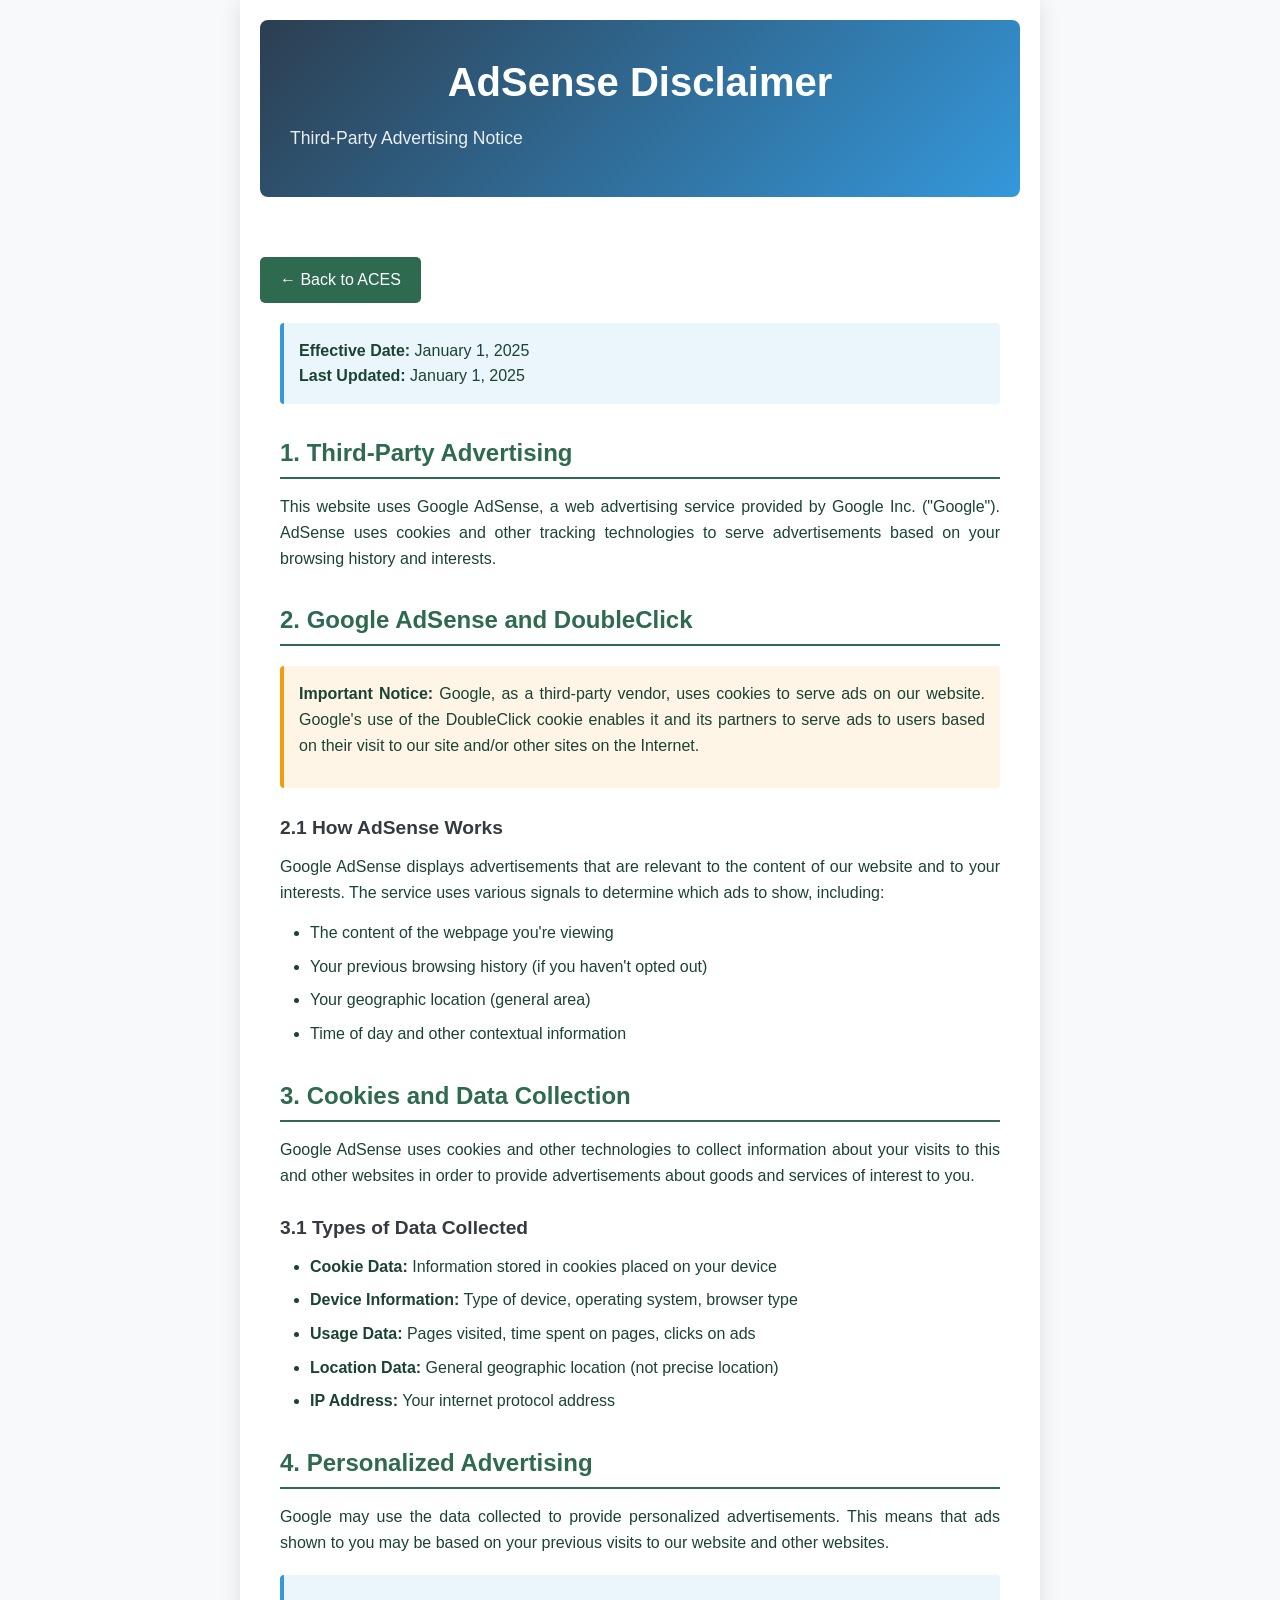
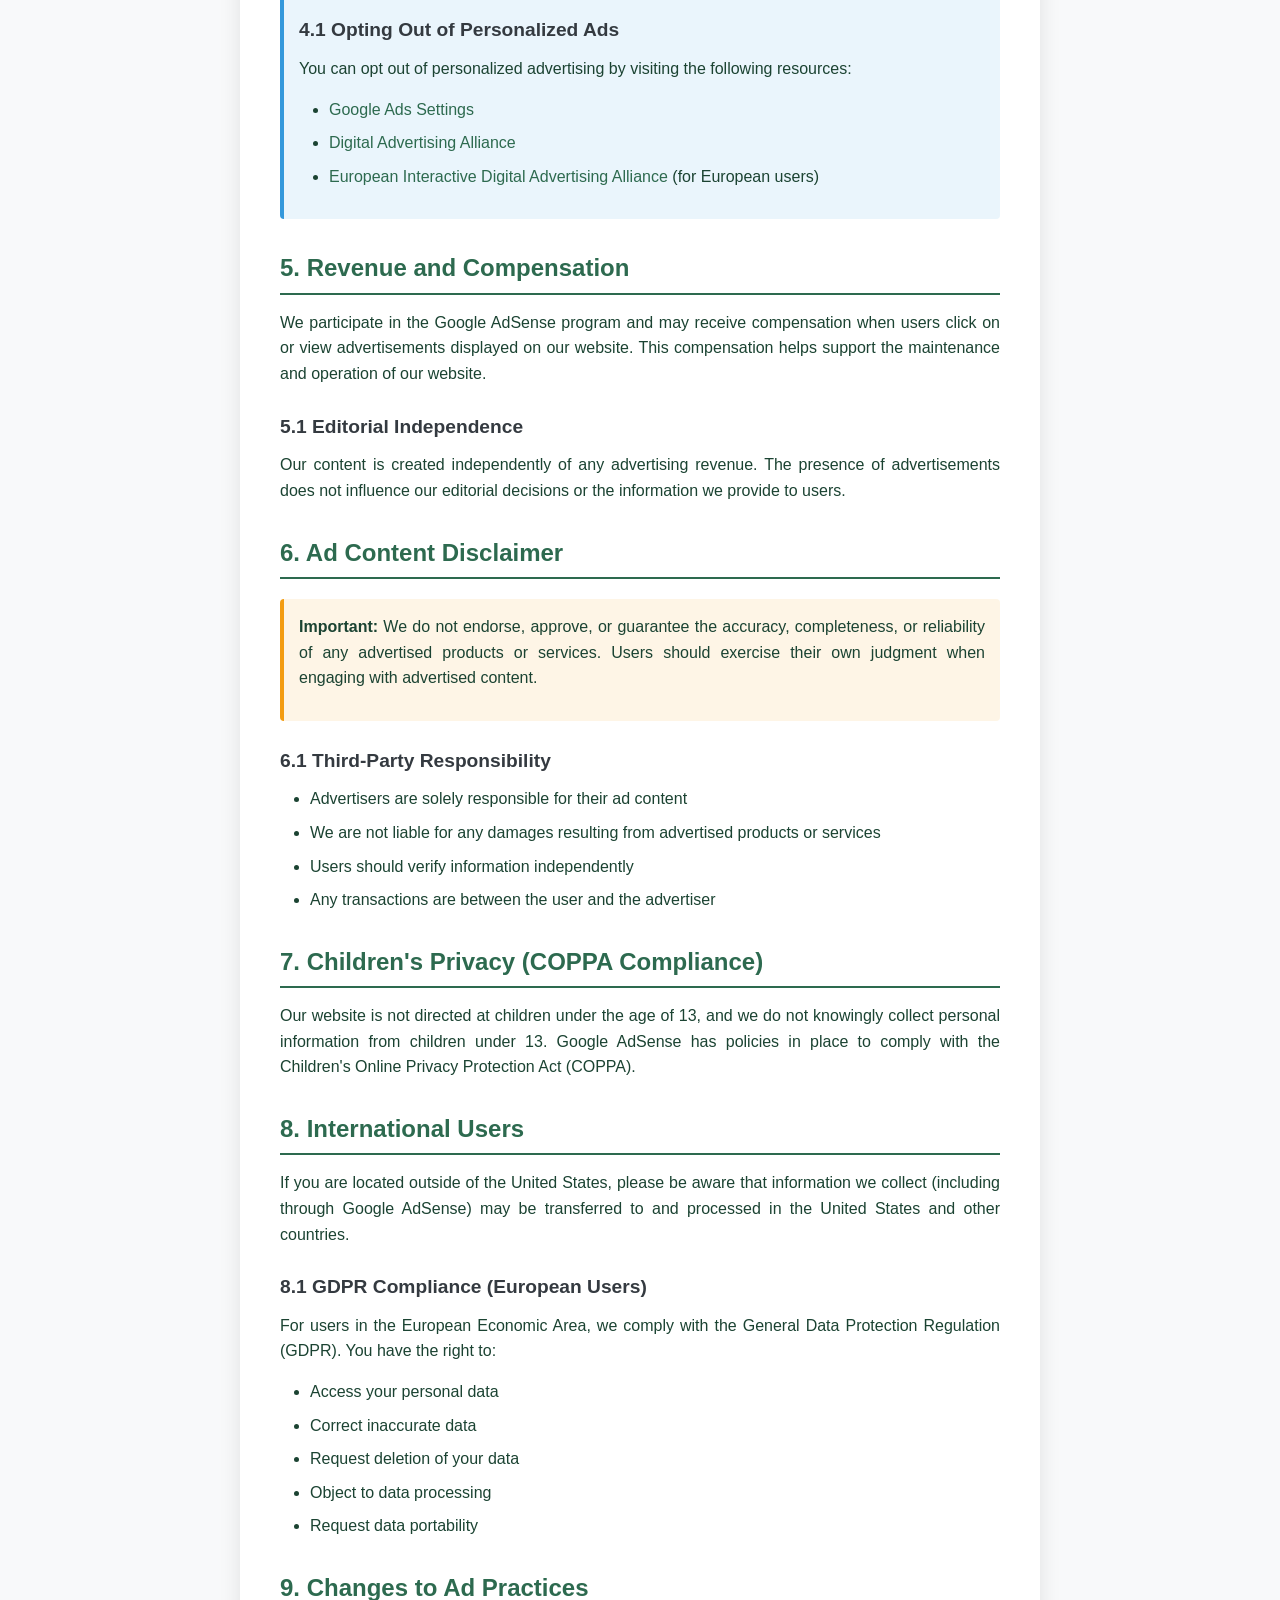
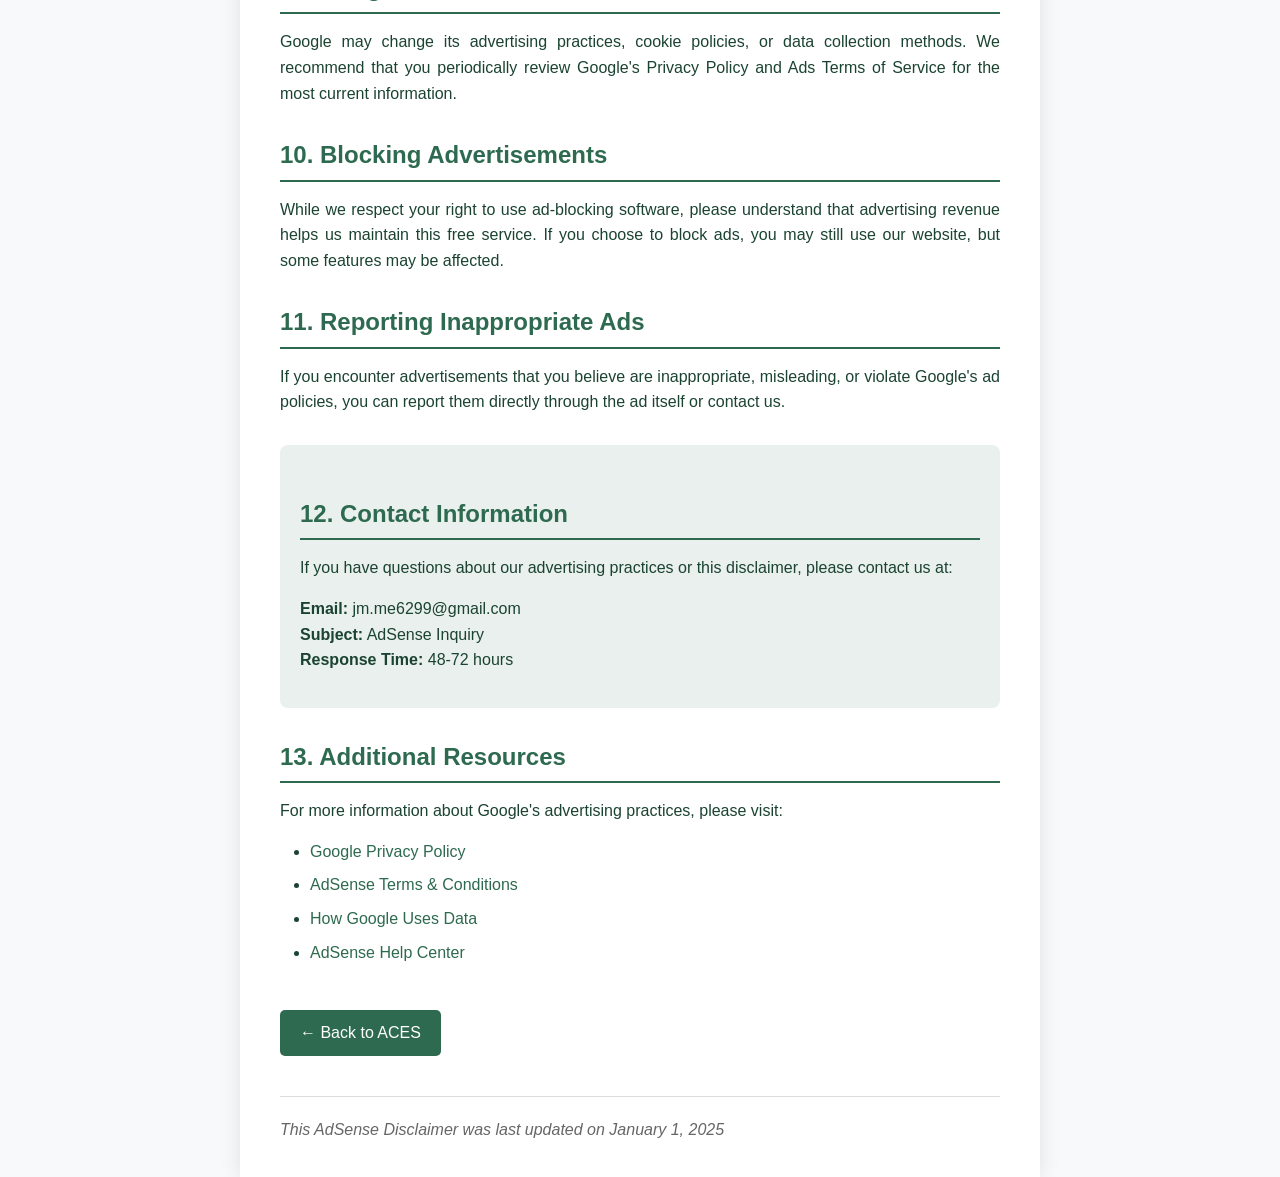
==== adsense-disclaimer.html @ fb2ac0da "Add files via upload" ====
<!DOCTYPE html>
<html lang="en">
<head>
    <meta charset="UTF-8">
    <meta name="viewport" content="width=device-width, initial-scale=1.0">
    <title>AdSense Disclaimer - ACES</title>
    <style>
        :root {
            --primary-color: #2d6a4f;
            --secondary-color: #343a40;
            --background-color: #f8f9fa;
            --text-color: #1b4332;
            --white: #ffffff;
        }

        * {
            margin: 0;
            padding: 0;
            box-sizing: border-box;
        }

        body {
            font-family: 'Inter', -apple-system, BlinkMacSystemFont, 'Segoe UI', sans-serif;
            background: var(--background-color);
            line-height: 1.6;
            color: var(--text-color);
        }

        .container {
            max-width: 800px;
            margin: 0 auto;
            padding: 20px;
            background: white;
            min-height: 100vh;
            box-shadow: 0 0 20px rgba(0,0,0,0.1);
        }

        .header {
            background: linear-gradient(135deg, #2c3e50, #3498db);
            color: white;
            padding: 30px;
            border-radius: 8px;
            margin-bottom: 30px;
            text-align: center;
        }

        .header h1 {
            font-size: 2.5rem;
            margin-bottom: 10px;
        }

        .header p {
            opacity: 0.9;
            font-size: 1.1rem;
        }

        .content {
            padding: 0 20px;
        }

        h2 {
            color: var(--primary-color);
            margin-top: 30px;
            margin-bottom: 15px;
            font-size: 1.5rem;
            border-bottom: 2px solid var(--primary-color);
            padding-bottom: 5px;
        }

        h3 {
            color: var(--secondary-color);
            margin-top: 25px;
            margin-bottom: 10px;
            font-size: 1.2rem;
        }

        p {
            margin-bottom: 15px;
            text-align: justify;
        }

        ul {
            margin-left: 30px;
            margin-bottom: 15px;
        }

        ul li {
            margin-bottom: 8px;
        }

        .highlight {
            background: rgba(52, 152, 219, 0.1);
            padding: 15px;
            border-left: 4px solid #3498db;
            margin: 20px 0;
            border-radius: 4px;
        }

        .important {
            background: rgba(243, 156, 18, 0.1);
            padding: 15px;
            border-left: 4px solid #f39c12;
            margin: 20px 0;
            border-radius: 4px;
        }

        .contact-info {
            background: rgba(45, 106, 79, 0.1);
            padding: 20px;
            border-radius: 8px;
            margin: 30px 0;
        }

        .back-link {
            display: inline-block;
            background: var(--primary-color);
            color: white;
            padding: 10px 20px;
            text-decoration: none;
            border-radius: 5px;
            margin-top: 30px;
            transition: background 0.3s ease;
        }

        .back-link:hover {
            background: var(--secondary-color);
        }

        .last-updated {
            text-align: center;
            color: #666;
            font-style: italic;
            margin-top: 40px;
            padding-top: 20px;
            border-top: 1px solid #ddd;
        }

        a {
            color: var(--primary-color);
            text-decoration: none;
        }

        a:hover {
            text-decoration: underline;
        }
    </style>
</head>
<body>
    <div class="container">
        <div class="header">
            <h1>AdSense Disclaimer</h1>
            <p>Third-Party Advertising Notice</p>
        </div>

        <a href="index.html" class="back-link">← Back to ACES</a>

        <div class="content">
            <div class="highlight">
                <strong>Effective Date:</strong> January 1, 2025<br>
                <strong>Last Updated:</strong> January 1, 2025
            </div>

            <h2>1. Third-Party Advertising</h2>
            <p>This website uses Google AdSense, a web advertising service provided by Google Inc. ("Google"). AdSense uses cookies and other tracking technologies to serve advertisements based on your browsing history and interests.</p>

            <h2>2. Google AdSense and DoubleClick</h2>
            <div class="important">
                <p><strong>Important Notice:</strong> Google, as a third-party vendor, uses cookies to serve ads on our website. Google's use of the DoubleClick cookie enables it and its partners to serve ads to users based on their visit to our site and/or other sites on the Internet.</p>
            </div>

            <h3>2.1 How AdSense Works</h3>
            <p>Google AdSense displays advertisements that are relevant to the content of our website and to your interests. The service uses various signals to determine which ads to show, including:</p>
            <ul>
                <li>The content of the webpage you're viewing</li>
                <li>Your previous browsing history (if you haven't opted out)</li>
                <li>Your geographic location (general area)</li>
                <li>Time of day and other contextual information</li>
            </ul>

            <h2>3. Cookies and Data Collection</h2>
            <p>Google AdSense uses cookies and other technologies to collect information about your visits to this and other websites in order to provide advertisements about goods and services of interest to you.</p>

            <h3>3.1 Types of Data Collected</h3>
            <ul>
                <li><strong>Cookie Data:</strong> Information stored in cookies placed on your device</li>
                <li><strong>Device Information:</strong> Type of device, operating system, browser type</li>
                <li><strong>Usage Data:</strong> Pages visited, time spent on pages, clicks on ads</li>
                <li><strong>Location Data:</strong> General geographic location (not precise location)</li>
                <li><strong>IP Address:</strong> Your internet protocol address</li>
            </ul>

            <h2>4. Personalized Advertising</h2>
            <p>Google may use the data collected to provide personalized advertisements. This means that ads shown to you may be based on your previous visits to our website and other websites.</p>

            <div class="highlight">
                <h3>4.1 Opting Out of Personalized Ads</h3>
                <p>You can opt out of personalized advertising by visiting the following resources:</p>
                <ul>
                    <li><a href="https://www.google.com/settings/ads" target="_blank">Google Ads Settings</a></li>
                    <li><a href="https://www.aboutads.info/choices/" target="_blank">Digital Advertising Alliance</a></li>
                    <li><a href="https://youronlinechoices.eu/" target="_blank">European Interactive Digital Advertising Alliance</a> (for European users)</li>
                </ul>
            </div>

            <h2>5. Revenue and Compensation</h2>
            <p>We participate in the Google AdSense program and may receive compensation when users click on or view advertisements displayed on our website. This compensation helps support the maintenance and operation of our website.</p>

            <h3>5.1 Editorial Independence</h3>
            <p>Our content is created independently of any advertising revenue. The presence of advertisements does not influence our editorial decisions or the information we provide to users.</p>

            <h2>6. Ad Content Disclaimer</h2>
            <div class="important">
                <p><strong>Important:</strong> We do not endorse, approve, or guarantee the accuracy, completeness, or reliability of any advertised products or services. Users should exercise their own judgment when engaging with advertised content.</p>
            </div>

            <h3>6.1 Third-Party Responsibility</h3>
            <ul>
                <li>Advertisers are solely responsible for their ad content</li>
                <li>We are not liable for any damages resulting from advertised products or services</li>
                <li>Users should verify information independently</li>
                <li>Any transactions are between the user and the advertiser</li>
            </ul>

            <h2>7. Children's Privacy (COPPA Compliance)</h2>
            <p>Our website is not directed at children under the age of 13, and we do not knowingly collect personal information from children under 13. Google AdSense has policies in place to comply with the Children's Online Privacy Protection Act (COPPA).</p>

            <h2>8. International Users</h2>
            <p>If you are located outside of the United States, please be aware that information we collect (including through Google AdSense) may be transferred to and processed in the United States and other countries.</p>

            <h3>8.1 GDPR Compliance (European Users)</h3>
            <p>For users in the European Economic Area, we comply with the General Data Protection Regulation (GDPR). You have the right to:</p>
            <ul>
                <li>Access your personal data</li>
                <li>Correct inaccurate data</li>
                <li>Request deletion of your data</li>
                <li>Object to data processing</li>
                <li>Request data portability</li>
            </ul>

            <h2>9. Changes to Ad Practices</h2>
            <p>Google may change its advertising practices, cookie policies, or data collection methods. We recommend that you periodically review Google's Privacy Policy and Ads Terms of Service for the most current information.</p>

            <h2>10. Blocking Advertisements</h2>
            <p>While we respect your right to use ad-blocking software, please understand that advertising revenue helps us maintain this free service. If you choose to block ads, you may still use our website, but some features may be affected.</p>

            <h2>11. Reporting Inappropriate Ads</h2>
            <p>If you encounter advertisements that you believe are inappropriate, misleading, or violate Google's ad policies, you can report them directly through the ad itself or contact us.</p>

            <div class="contact-info">
                <h2>12. Contact Information</h2>
                <p>If you have questions about our advertising practices or this disclaimer, please contact us at:</p>
                <p><strong>Email:</strong> jm.me6299@gmail.com<br>
                <strong>Subject:</strong> AdSense Inquiry<br>
                <strong>Response Time:</strong> 48-72 hours</p>
            </div>

            <h2>13. Additional Resources</h2>
            <p>For more information about Google's advertising practices, please visit:</p>
            <ul>
                <li><a href="https://policies.google.com/privacy" target="_blank">Google Privacy Policy</a></li>
                <li><a href="https://support.google.com/adsense/answer/9012903" target="_blank">AdSense Terms & Conditions</a></li>
                <li><a href="https://policies.google.com/technologies/ads" target="_blank">How Google Uses Data</a></li>
                <li><a href="https://support.google.com/adsense/answer/113771" target="_blank">AdSense Help Center</a></li>
            </ul>

            <a href="index.html" class="back-link">← Back to ACES</a>

            <div class="last-updated">
                <p>This AdSense Disclaimer was last updated on January 1, 2025</p>
            </div>
        </div>
    </div>
</body>
</html>
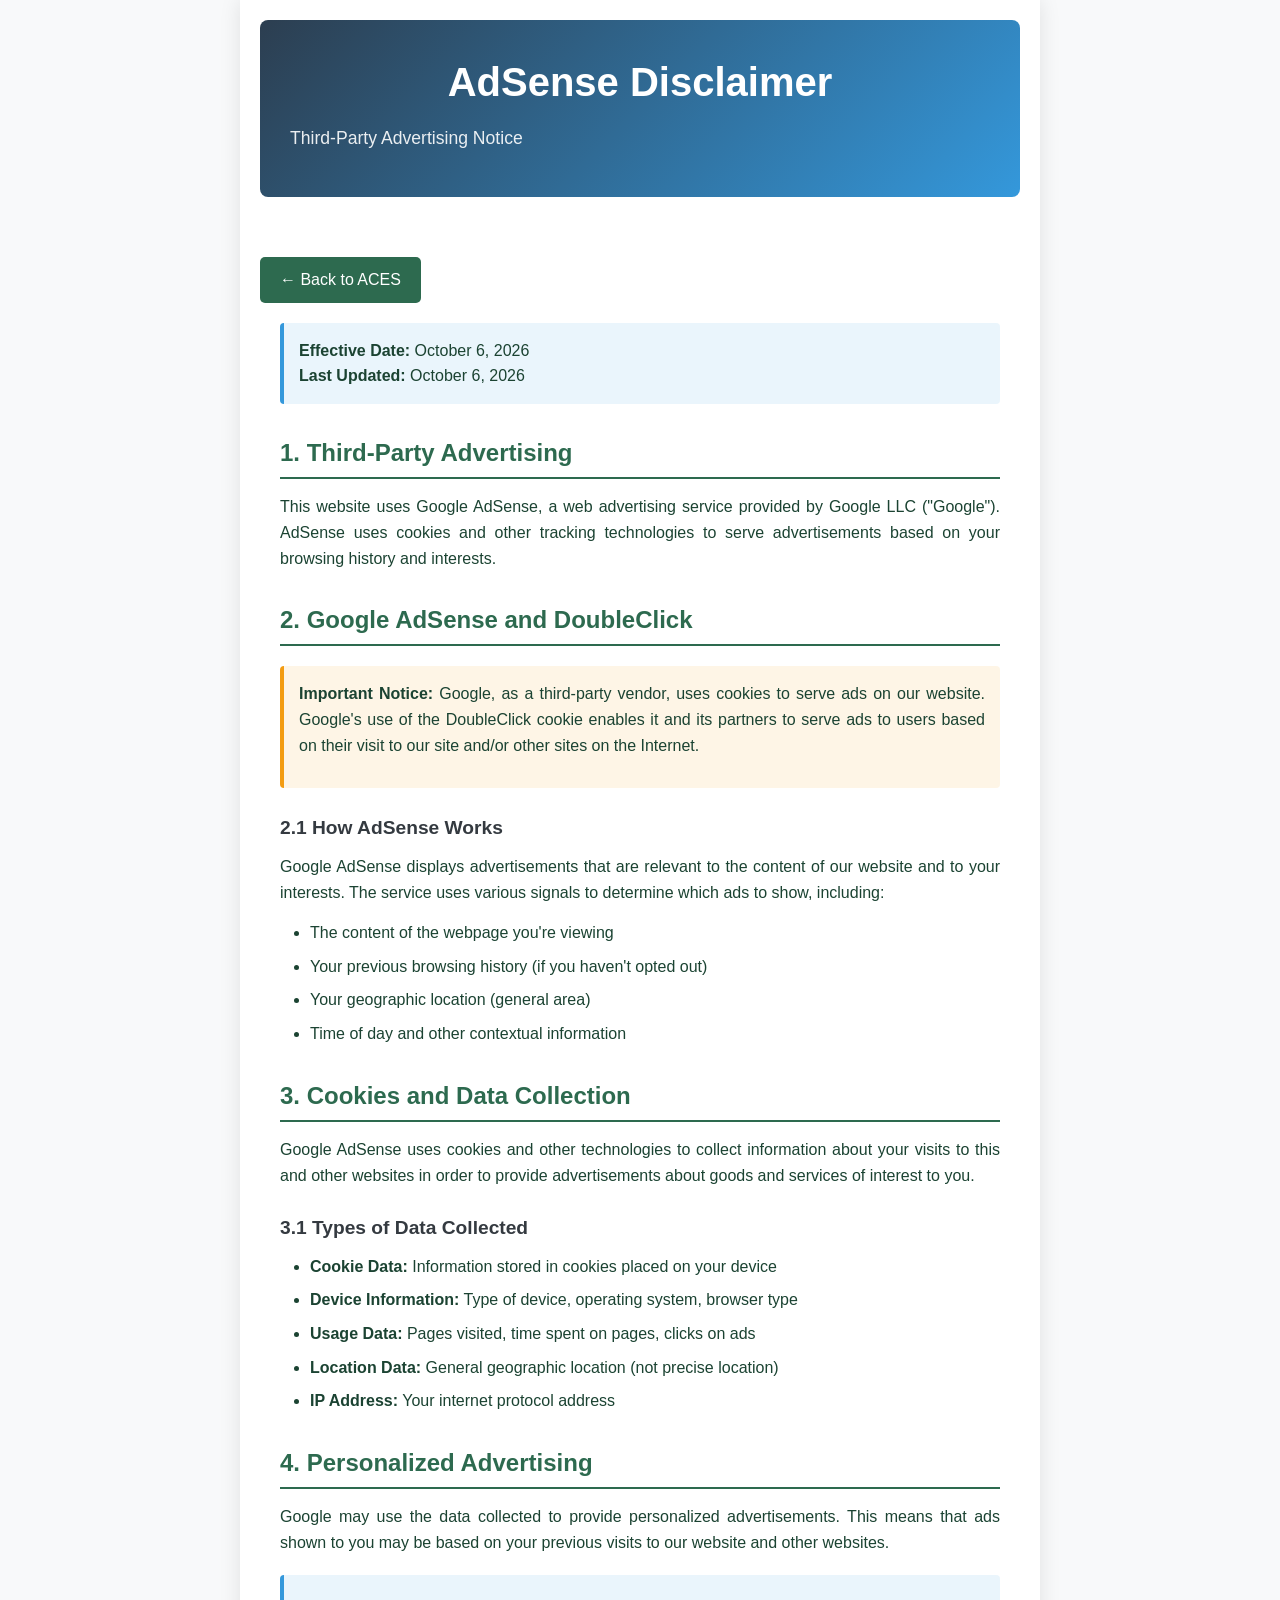
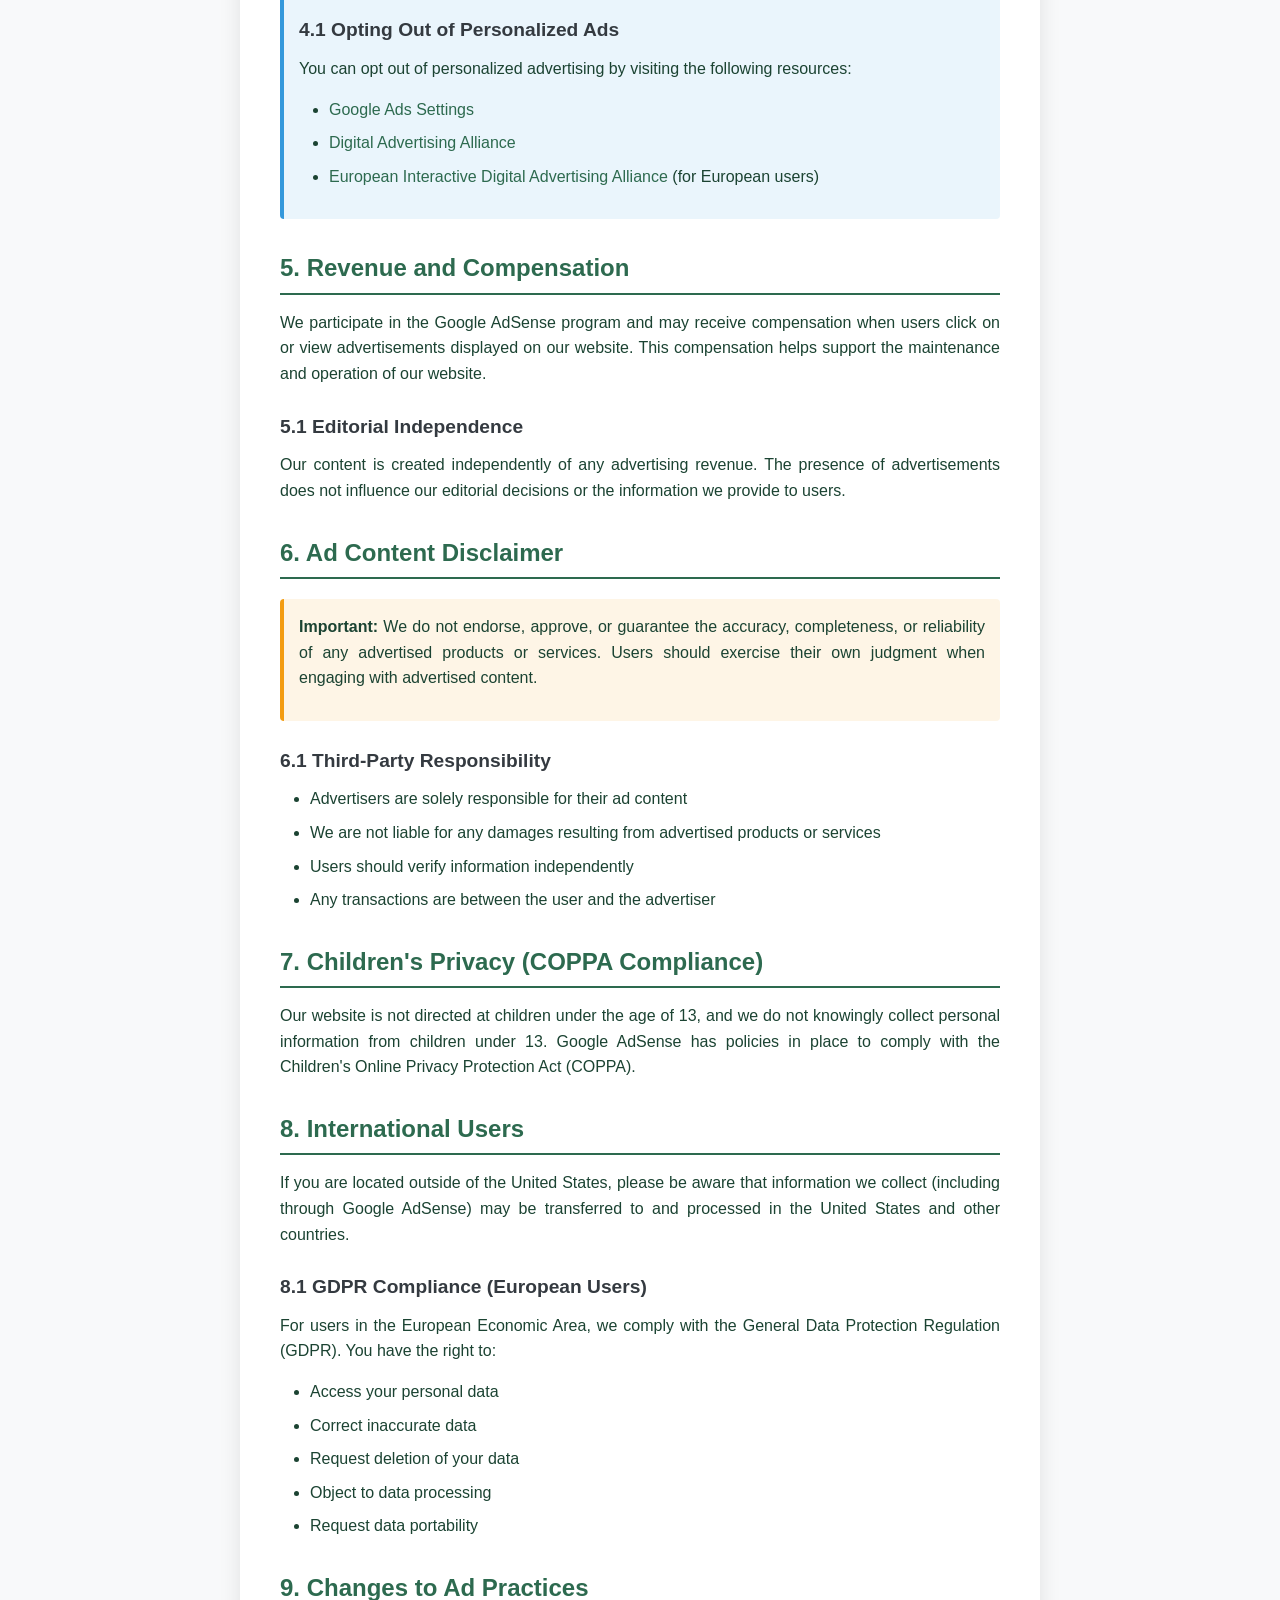
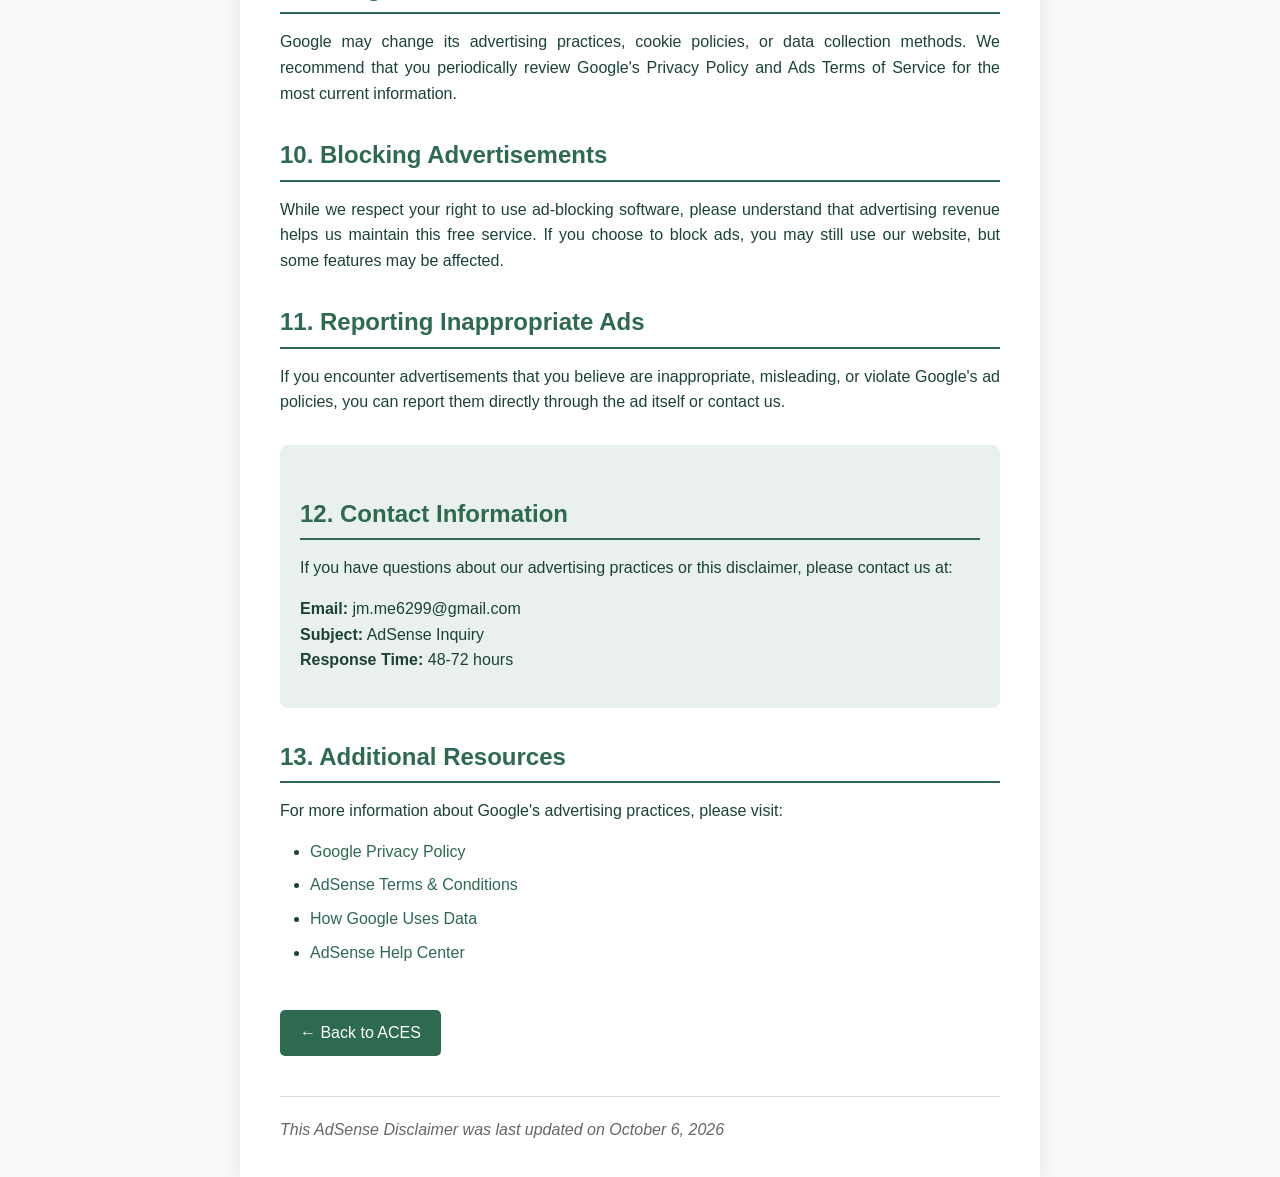
==== commit 548eddd7: "Adsense Policy Adherance" ====
--- a/adsense-disclaimer.html
+++ b/adsense-disclaimer.html
@@ -156,12 +156,12 @@
 
         <div class="content">
             <div class="highlight">
-                <strong>Effective Date:</strong> January 1, 2025<br>
-                <strong>Last Updated:</strong> January 1, 2025
+                <strong>Effective Date:</strong> October 6, 2026<br>
+                <strong>Last Updated:</strong> October 6, 2026
             </div>
 
             <h2>1. Third-Party Advertising</h2>
-            <p>This website uses Google AdSense, a web advertising service provided by Google Inc. ("Google"). AdSense uses cookies and other tracking technologies to serve advertisements based on your browsing history and interests.</p>
+            <p>This website uses Google AdSense, a web advertising service provided by Google LLC ("Google"). AdSense uses cookies and other tracking technologies to serve advertisements based on your browsing history and interests.</p>
 
             <h2>2. Google AdSense and DoubleClick</h2>
             <div class="important">
@@ -266,7 +266,7 @@
             <a href="index.html" class="back-link">← Back to ACES</a>
 
             <div class="last-updated">
-                <p>This AdSense Disclaimer was last updated on January 1, 2025</p>
+                <p>This AdSense Disclaimer was last updated on October 6, 2026</p>
             </div>
         </div>
     </div>
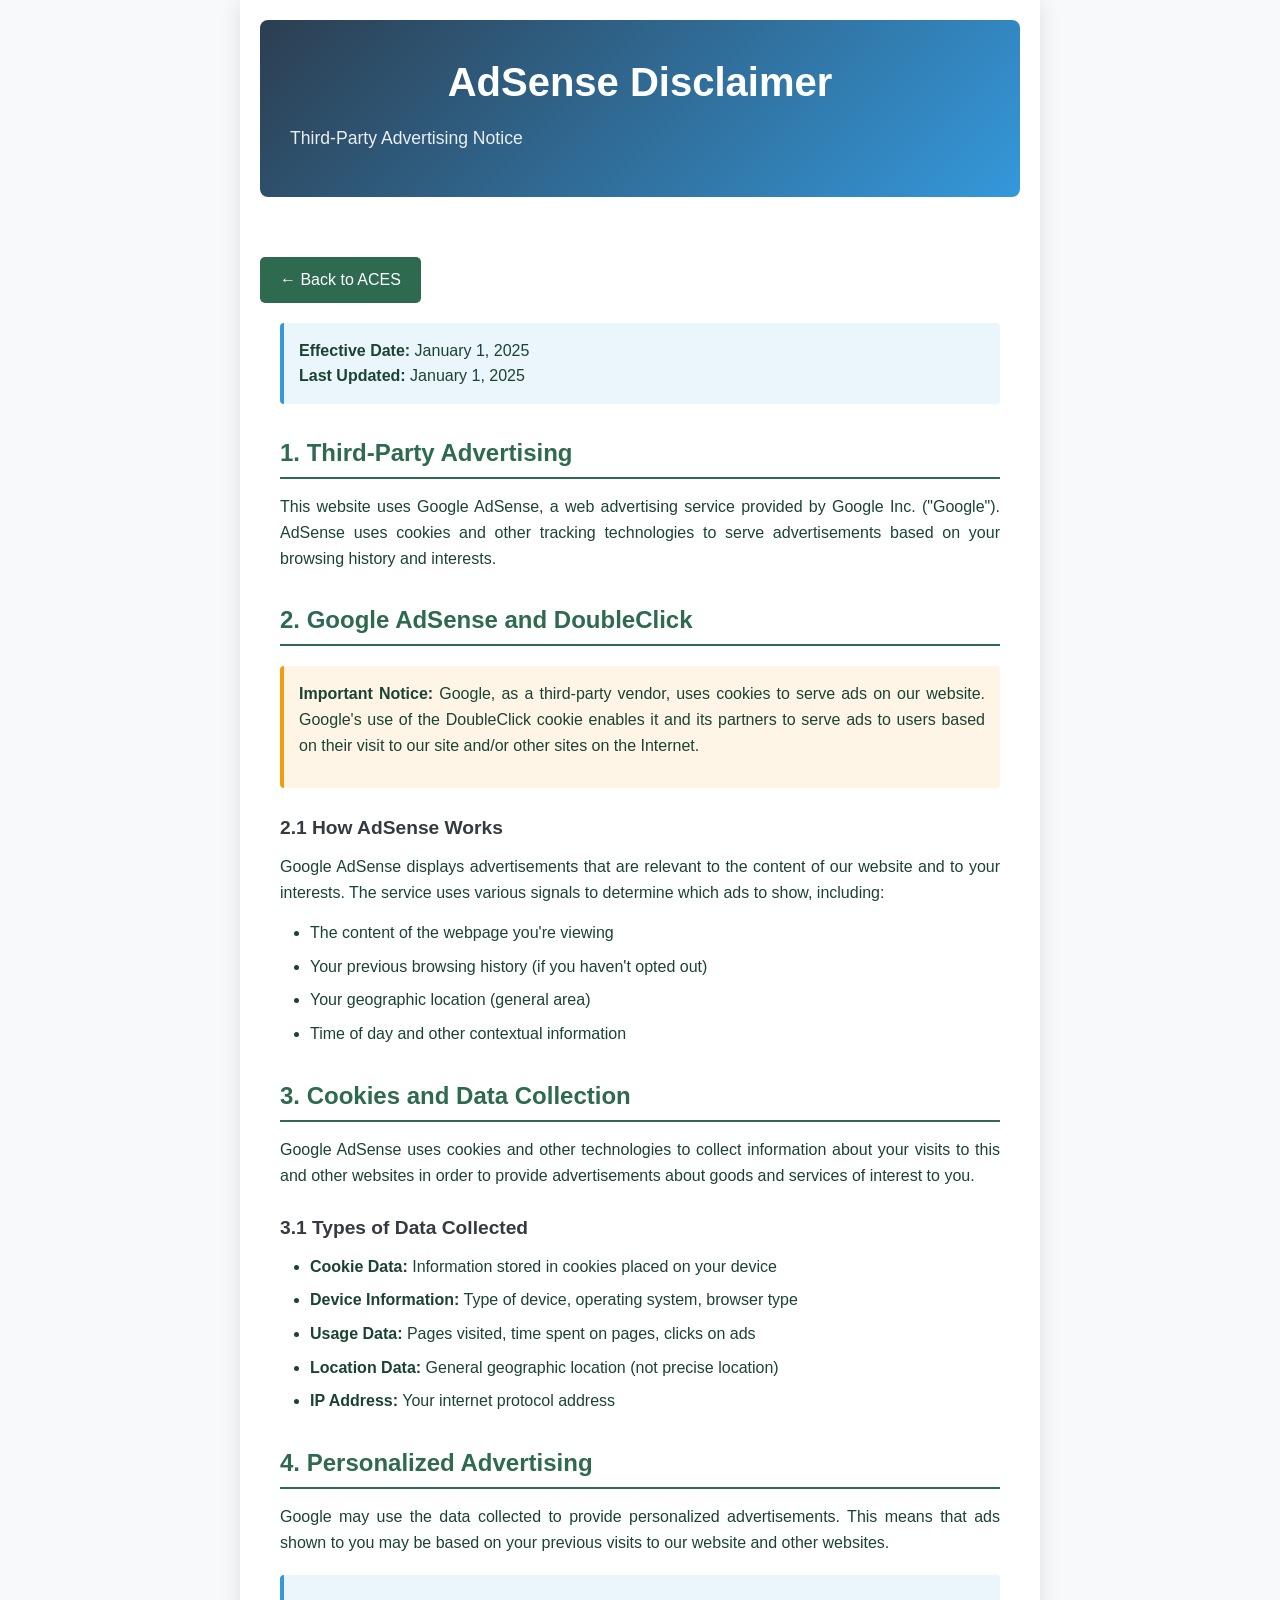
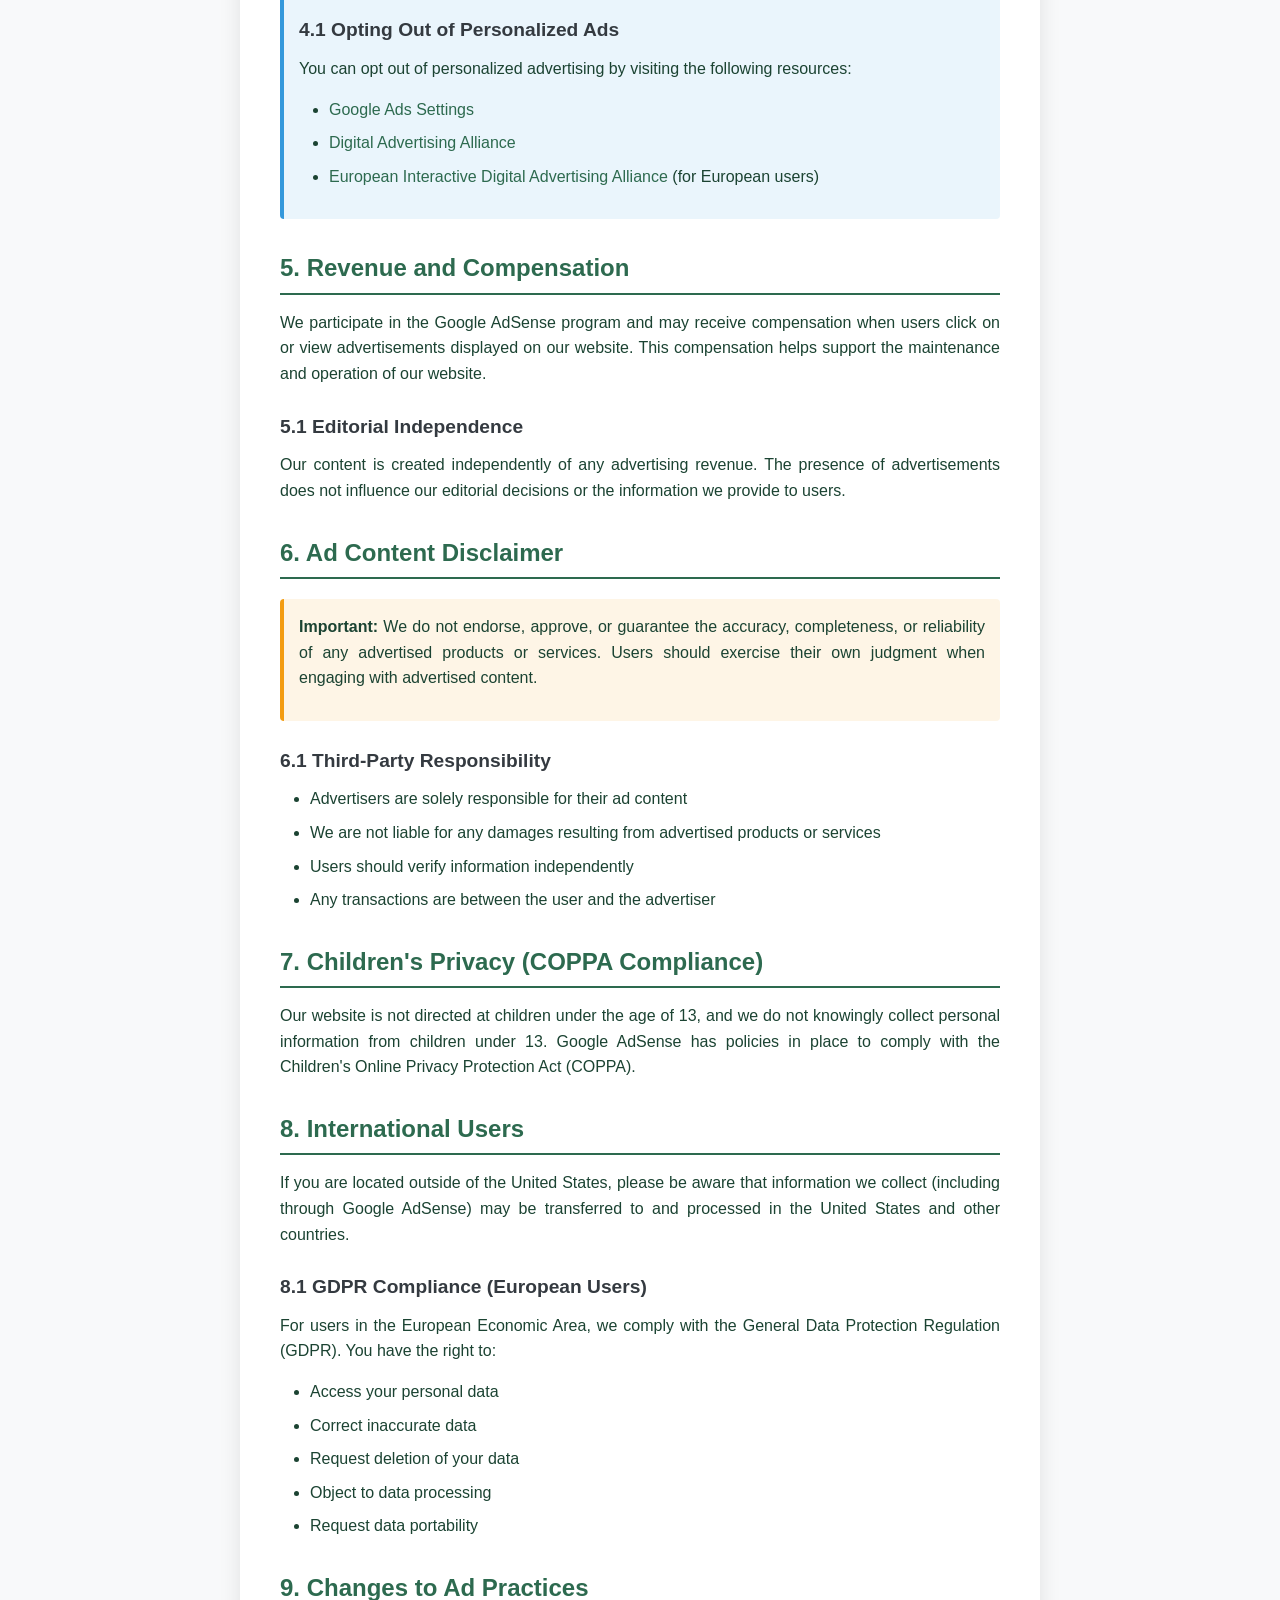
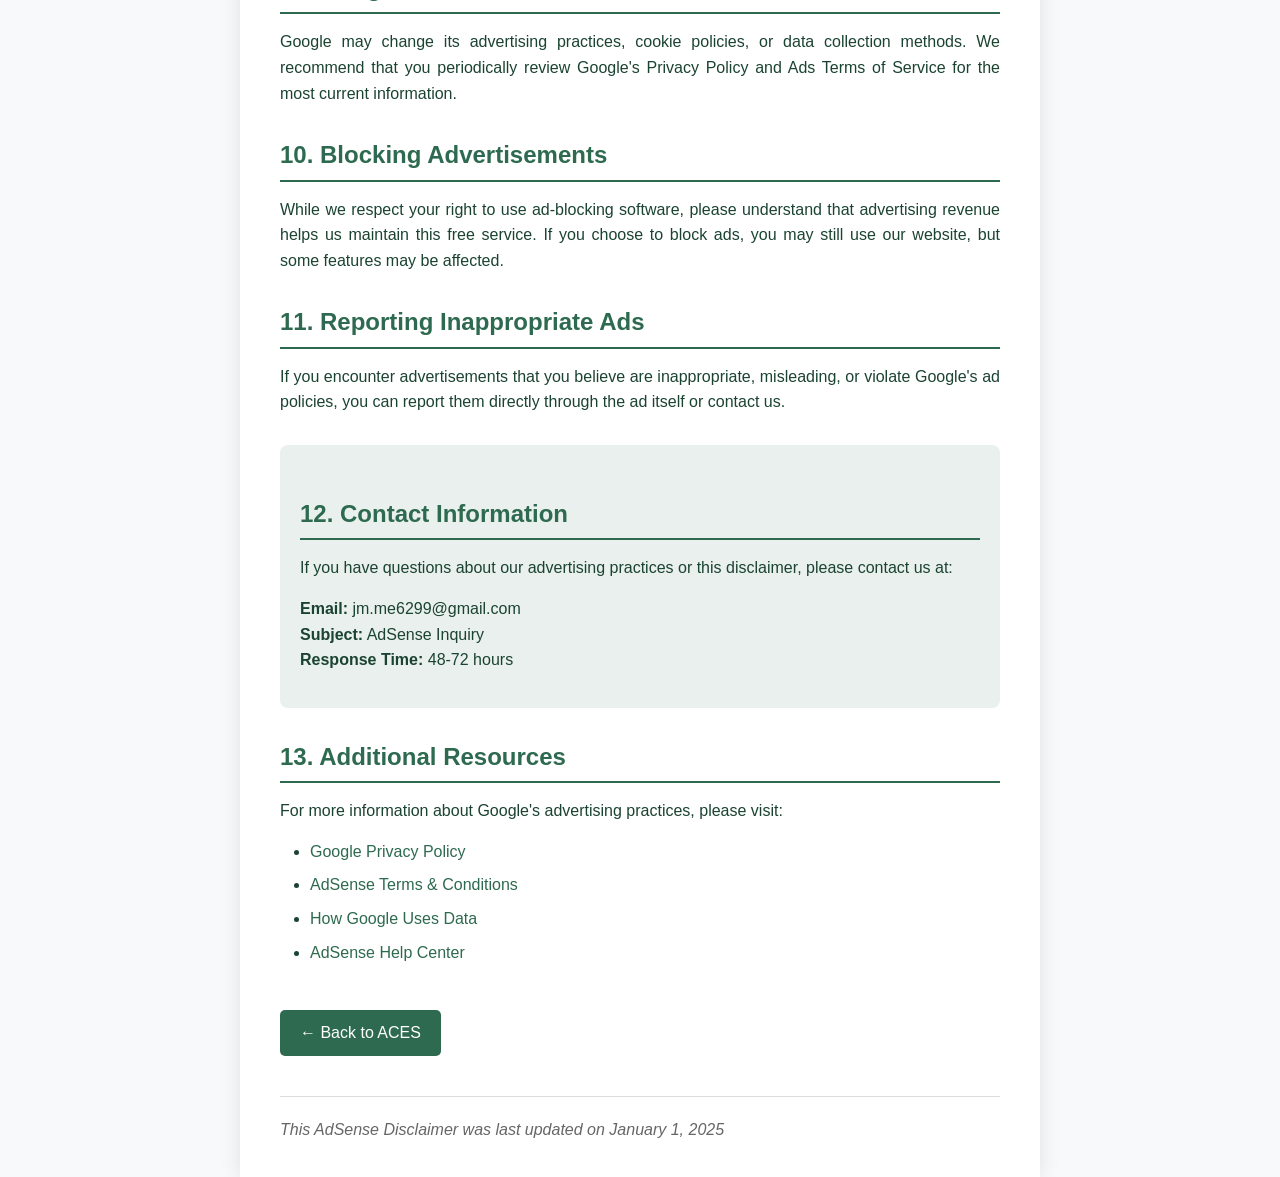
==== commit 2812bd54: "Add PLacement Strat" ====
--- a/adsense-disclaimer.html
+++ b/adsense-disclaimer.html
@@ -156,12 +156,12 @@
 
         <div class="content">
             <div class="highlight">
-                <strong>Effective Date:</strong> October 6, 2026<br>
-                <strong>Last Updated:</strong> October 6, 2026
+                <strong>Effective Date:</strong> January 1, 2025<br>
+                <strong>Last Updated:</strong> January 1, 2025
             </div>
 
             <h2>1. Third-Party Advertising</h2>
-            <p>This website uses Google AdSense, a web advertising service provided by Google LLC ("Google"). AdSense uses cookies and other tracking technologies to serve advertisements based on your browsing history and interests.</p>
+            <p>This website uses Google AdSense, a web advertising service provided by Google Inc. ("Google"). AdSense uses cookies and other tracking technologies to serve advertisements based on your browsing history and interests.</p>
 
             <h2>2. Google AdSense and DoubleClick</h2>
             <div class="important">
@@ -266,7 +266,7 @@
             <a href="index.html" class="back-link">← Back to ACES</a>
 
             <div class="last-updated">
-                <p>This AdSense Disclaimer was last updated on October 6, 2026</p>
+                <p>This AdSense Disclaimer was last updated on January 1, 2025</p>
             </div>
         </div>
     </div>
